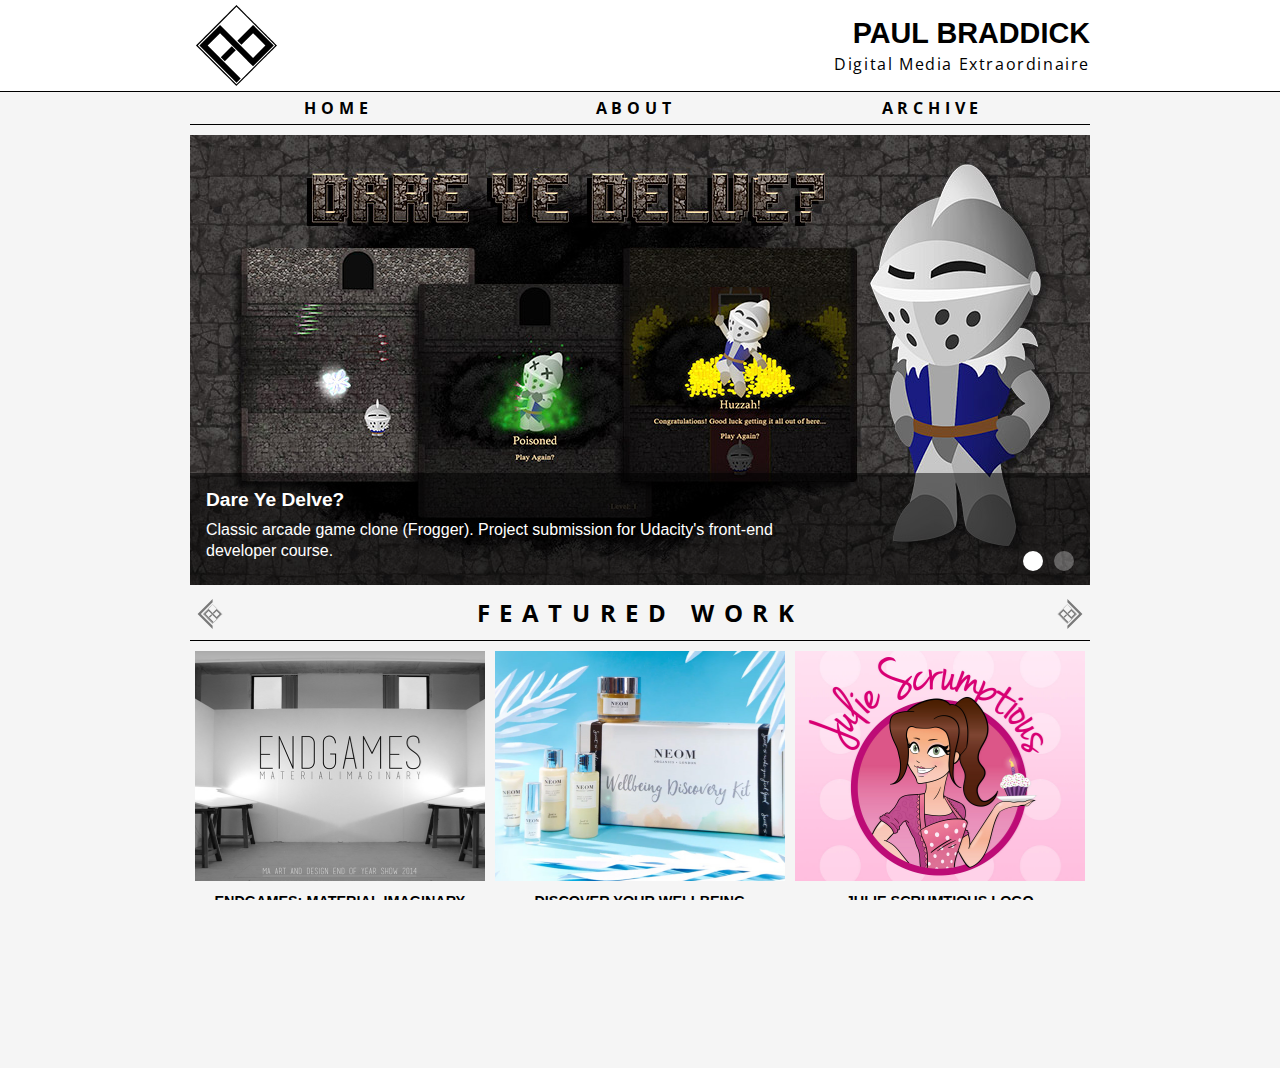
==== index.html @ c7422e77 "Initial commit" ====
<!DOCTYPE html>
<html lang="en">
	<head>
		<meta charset="UTF-8">
		<title>Paul Braddick</title>
		<meta name="viewport" content="width=device-width, initial-scale=1.0">
		<link href="https://fonts.googleapis.com/css?family=Open+Sans+Condensed:300" rel="stylesheet">
		<link rel="stylesheet" href="css/homepageStyles.css">
	    <link rel="stylesheet" href="css/homepageResponsive.css">
	</head>
	<body>
		<div id="wrapper">

<!--
___________________________________________________
OVERLAY -->

			<div class="overlay">
				<div class="overlay-bkg"></div>
				<span class="cross"><strong>X</strong></span>
			</div>

<!--
___________________________________________________
HEADER -->

			<header class="header">
					<div class="header-inner">
						<a href="index.html"><img class="header-logo" src="img/pb_logo.svg" alt="home"></a>
						<a href="pages/about-me.html" alt="about me" class="name">
							<h1 class="header-title">
								PAUL BRADDICK
							</h1>
							<p class="header-desc">
								Digital Media Extraordinaire
							</p>	
						</a>
						<img class="burger-menu" src="img/burger.svg" alt="home">
					</div>
			</header>

<!--
___________________________________________________
MOBILE NAV -->

			<div class="nav-overlay">

				<div id="mob-nav" class="hide">
					<a href="index.html"><h4 class="mob-home">HOME</h4></a>
					<a href="pages/about-me.html"><h4 class="mob-about">ABOUT</h4></a>
					<a href="pages/archive.html"><h4 class="mob-archive">ARCHIVE</h4></a>
					<div class="hide-menu"><img class="up" src="img/up.svg"></div>
				</div>

				<div class="nav-bkg"></div>
			</div>

<!--
___________________________________________________
MAIN -->

			<main id="content">
				<section class="container">

	<!--
	___________________________________________________
	DESKTOP NAV -->

				<div id="nav">
					<a href="index.html" class="home"><h4>HOME</h4></a>
					<a href="pages/about-me.html" class="about"><h4>ABOUT</h4></a>
					<a href="pages/archive.html" class="archive"><h4>ARCHIVE</h4></a>
				</div>

	<!--
	___________________________________________________
	HERO -->
					<div class="hero">
						<a class="hero-link" href="#" target="_blank"></a>
						<div class="slides">
							<img src="img/circle.svg" alt="" class="slide1">
							<img src="img/circle.svg" alt="" class="slide2">
						</div>
						<article class="hero-desc">
							<h3>
								Dare Ye Delve?
							</h3>
							<p class="desc-text">
								Classic arcade game clone (Frogger). Project submission for Udacity's front-end developer course.
							</p>
						</article>
					</div>
	<!--
	___________________________________________________
	FEATURED WORK -->

					<div class="featured-work-title">
						<img class="left-arrow" src="img/left.svg" alt="pb">
						<h2>FEATURED WORK</h2>
						<img class="right-arrow" src="img/right.svg" alt="pb">
					</div>
						<section class="featured-work">

							<a href="pages/gallery-ENDGAMES.html" class="featured1 pos2">
								<div class="ft-img"></div>
								<div class="ft-desc">
									<h4>
										ENDGAMES: MATERIAL IMAGINARY
									</h4>	
									<p>
										Masters of Art and Design end of year show 2014
									</p>
								</div>
							</a>

							<a href="#" class="featured2 pos3">
								<div class="ft-img"></div>
								<div class="ft-desc">
									<h4>
										DISCOVER YOUR WELLBEING
									</h4>	
									<p>
										Animated ad campaign for Neom Organics London
									</p>
								</div>
							</a>

							<a href="#" class="featured3 pos4">
								<div class="ft-img"></div>
								<div class="ft-desc">
									<h4>
										JULIE SCRUMTIOUS LOGO
									</h4>	
									<p>
										Freelance branding for a local baking business
									</p>
								</div>
							</a>

							<a href="pages/gallery-EMAIL-DESIGNS.html" class="featured4 pos5">
								<div class="ft-img"></div>
								<div class="ft-desc">
									<h4>
										GALLERY: EMAIL DESIGNS
									</h4>	
									<p>
										Collection of marketing email designs for Neom Organics
									</p>
								</div>
							</a>

							<a href="#" class="featured5 pos1">
								<div class="ft-img"></div>
								<div class="ft-desc">
									<h4>
										ALL NEW ENERGY BURST
									</h4>	
									<p>
										Ad for the Neom Organics Energy Burst eau de parfum
									</p>
								</div>
							</a>

						</section>
	<!--
	___________________________________________________
	-->

				</section>
			</main>
		</div>

<!--
___________________________________________________
FOOTER -->

		<footer id="footer">	
			<p>
				Contact: <a href="mailto:paulbraddick@hotmail.com">paulbraddick@hotmail.com</a>
			</p>
		</footer>

<!--
___________________________________________________
-->
	<script src="js/homepage.js"></script>

	</body>
</html>
---- css/homepageStyles.css ----
* {
	margin: 0;
	padding: 0;
}

body, html {
	height: 100%;
	overflow-x: hidden;
}

body {
	font-family: sans-serif;
	background-color: #f5f5f5;
}

a {
	color: #fff;
	text-decoration: none;
}

#wrapper {
	min-height: 100%;
	overflow: hidden;
}

/*
 *
 OVERLAY 
 _____________________________________________________
 * 
 */

.overlay {
	visibility: hidden;
	opacity: 0;
	z-index: 11;
	position: fixed;
	width: 100%;
	height: 100%;
	transition: all 0.5s ease;
}

.overlay-bkg {
	position: fixed;
	width: 100%;
	height: 100%;
	background: rgba(0, 0, 0, 0.6);
}

.popup-video {
	position: absolute;
	top: 0;
	bottom: 0;
	left: 0;
	right: 0;
	margin: auto;
	max-width: 100%;
	border-radius: 10px;
	max-height: 80%;
	box-sizing: border-box;
	background-color: black;
	border: 0.5em solid white;
	transition: all 0.5s ease;
}

.popup-img img {
	position: absolute;
	top: 0;
	bottom: 0;
	left: 0;
	right: 0;
	margin: auto;
	max-width: 100%;
	border-radius: 10px;
	max-height: 100%;
	box-sizing: border-box;
	border: 0.5em solid white;
	background-color: white;
}

.cross {
	z-index: 1;
	position: absolute;
	top: 2%;
	right: 2%;
	color: #fff;
	opacity: 0.5;
	font-size: 2em;
	cursor: pointer;
	transition: all 0.3s ease;
}

.cross:hover {
	opacity: 1;
}

/*
 *
 HEADER
 _____________________________________________________
 * 
 */

.header {
	z-index: 10;
	width: 100%;
	min-height: 50px;
	background-color: white;
	border-bottom: 1px solid black;
}

.header a {
	color: #000;
}

.header-inner {
	width: 100%;
	margin-left: auto;
	margin-right: auto;
	text-align: right;
	overflow: hidden;
	transition: all 0.3s ease;
}

.header-logo {
	float: left;
	flex: 1;
	margin-top: 0.3em;
	margin-left: 0.4em;
	vertical-align: top;
	height: 50px;
	width: 50px;
	transition: all 0.3s ease;
}

.burger-menu {
	float: right;
	flex: 3;
	margin-top: 13px;
	margin-right: 12px;
	margin-left: 7px;
	vertical-align: top;
	height: 32px;
	width: 32px;
	cursor: pointer;
	transition: all 0.5s ease;
}

.name {
	display: inline-block;
}

.header-title {
	font-size: 1.3em;
	padding-top: 0.4em;
	padding-right: 0.3em;
	text-align: right;
	flex: 2;
	transition: all 0.3s ease;
}

.header-desc {
	font-family: "open sans condensed";
	letter-spacing: 0.1em;
	font-size: 0.7em;
	padding-top: 0.2em;
	padding-bottom: 0.9em;
	padding-right: 0.6em;
	text-align: right;
	transition: all 0.3s ease;
}

/*
 *
 NAVIGATION 
 _____________________________________________________
 * 
 */

.nav-overlay {
	z-index: 5;
	visibility: hidden;
	position: fixed;
	width: 100%;
	height: 100%;
	overflow: hidden;
}

.nav-bkg {
	opacity: 0;
	width: 100%;
	height: 100%;
	background: rgba(0, 0, 0, 0.6);
	transition: all 0.5s ease;
}

#nav {
	display: flex;
	flex-wrap: wrap;
	font-family: "open sans condensed";
	text-align: center;
	width: 100%;
	border-bottom: 1px solid black;
	margin-top: -32px;
	transition: all 1s ease;
}

.home,
.about,
.archive {
	width: 33%;
	color: #000;
	font-size: 0.8em;
	letter-spacing: 0.3em;
	padding-top: 0.3em;
	padding-bottom: 0.3em;
	transition: all 1s ease;
}

#mob-nav {
	z-index: 10;
	position: absolute;
	top: 0px;
	font-family: "open sans condensed";
	text-align: center;
	width: 100%;
	transition: all 1s ease;
}

.mob-home,
.mob-about,
.mob-archive {
	color: #000;
	border-bottom: 1px solid black;
	box-sizing: border-box;
	letter-spacing: 0.3em;
	padding-top: 0.5em;
	background-color: #f5f5f5;
	height: 40px;
}

.hide-menu {
	height: 40px;
	border-bottom: 1px solid black;
	box-sizing: border-box;
	background-color: white;
}

.up {
	padding-top: 0.4em;
	width: 25px;
	height: 25px;
	cursor: pointer;
}

.hide {
	transform: translateY(-100%);
}

/*
 *
 MAIN 
 _____________________________________________________
 * 
 */

 #content {
 	background-color: #f5f5f5;
 	min-height: 100%;
 	padding-bottom: 87px;
 }

.container {
	opacity: 0;
	position: relative;
	transform: translateY(20px);
	overflow: hidden;
	transition: all 0.5s ease;
}

.hero {
	position: relative;
	background-size: cover;
	background-position: 50% 0px;
	width: 100%;
	height: 320px;
	background-color: black;
	overflow: hidden;
	transition: all 1s ease;
}

.hero article {
	box-sizing: border-box;
	color: #fff;
	background-color: #000;
	background-color: rgba(0, 0, 0, 0.5);
	position: absolute;
	bottom: 0;
	height: 35%;
	width: 100%;
	padding: 0.7em;
	transition: all 0.5s ease;
}

.hero h3 {
	font-size: 1em;
	padding-bottom: 0.3em;
}

.hero-img {
	margin-bottom: 0;
	width: 100%;
}

.desc-text {
	font-size: 0.9em;
	max-width: 600px;
	line-height: 1.3em;
}

.hero-link {
	position: fixed;
	width: 100%;
	height: 320px;
	transition: all 0.5s ease;
}

.slides {
	z-index: 4;
	position: absolute;
	bottom: 0.6em;
	right: 1em;
}

.slide1,
.slide2 {
	opacity: 0.3;
	margin-left: 0.4em;
	width: 20px;
	height: 20px;
	cursor: pointer;
	transition: all 0.5s ease;
}

.featured-work {
	overflow: hidden;
	width: 100%;
	max-width: 900px;
	border-top: 1px solid black;
	height: 100%;
	transition: all 1s ease;
}

.featured-work a {
	color: black;
}

.featured-work-title {
	position: relative;
	width: 100%;
	padding: 0.7em;
	text-align: center;
	transition: all 1s ease;
}

.featured-work-title h2 {
	font-family: "open sans condensed";
	font-size: 1.2em;
	letter-spacing: 0.4em;
	transition: all 1s ease;
}

.left-arrow {
	visibility: hidden;
	opacity: 0.5;
	position: absolute;
	top: 20%;
	bottom: 0;
	left: 0;
	height: 30px;
	width: 30px;
	cursor: pointer;
	transform: translateX(5px);
	transition: all 0.3s ease;
}

.right-arrow {
	visibility: hidden;
	opacity: 0.5;
	position: absolute;
	top: 20%;
	bottom: 0;
	right: 0;
	height: 30px;
	width: 30px;
	cursor: pointer;
	transform: translateX(-5px);
	transition: all 0.3s ease;
}

.left-arrow:hover,
.right-arrow:hover {
	opacity: 1;
	transform: translateX(0px);
}

.featured1 .ft-img {
	background-image: url("../img/ft_1.jpg");
}

.featured2 .ft-img {
	background-image: url("../img/ft_2.jpg");
}

.featured3 .ft-img {
	background-image: url("../img/ft_3.jpg");
}

.featured4 .ft-img {
	background-image: url("../img/ft_4.jpg");
}

.featured5 .ft-img {
	background-image: url("../img/ft_5.jpg");
}

.ft-img {
	position: relative;
	height: 80%;
	background-size: cover;
	background-position: 50% 50%;
	transition: all 0.5s ease;
}

.ft-img:hover {
	transform: scale(0.97);
}

.featured1,
.featured2,
.featured3,
.featured4,
.featured5 {
	width: 100%;
	height: 350px;
	transition: all 0.5s ease;
}

.ft-desc {
	font-size: 0.8em;
	padding: 0.5em;
	text-align: center;
	margin-left: 5px;
	margin-right: 5px;
	transition: all 0.3s ease;
}

.ft-desc p {
	line-height: 1.5em;
}

.ft-desc h4 {
	padding: 0.3em;
}

.pos1 {
	opacity: 0;
	left: -33.33%;
}

.pos2 {
	left: 0%;
}

.pos3 {
	left: 33.33%;
}

.pos4 {
	left: 66.66%;
}

.pos5 {
	opacity: 0;
	left: 99.99%;
}

/*
 *
 FOOTER 
 _____________________________________________________
 * 
 */

#footer {
	position: relative;
	height: 87px;
	width: 100%;
	background-color: #fff;
	border-top: 1px solid black;
	text-align: center;
	font-family: "open sans condensed";
	letter-spacing: 0.3em;
	margin-top: -87px;
	clear: both;
	box-sizing: border-box;
	transition: all 1s ease;
}

#footer a {
	color: #000;
}

#footer p {
	margin-top: 2em;
	transition: all 1s ease;
}
---- css/homepageResponsive.css ----
.container {
	display: flex;
	flex-wrap: wrap;
}

.featured-work {
	display: flex;
	flex-wrap: wrap;
	flex-direction: row;
}

@media screen and (min-width: 481px) {
	.burger-menu {
		margin-right: -50px;
	}

	#nav {
		margin-top: 0;
	}

	.hero article {
		height: 25%;
	}

	.popup-video {
		max-width: 85%;
	}

	.footer p {
		margin: 1em;
	}
}

@media screen and (min-width: 641px) {
	.featured-work {
		padding-top: 10px;
		height: 330px;
	}

	.featured1,
	.featured2,
	.featured3,
	.featured4,
	.featured5 {
		position: absolute;
		width: 33.3%;
	}
	
	.ft-img {
		margin-left: 5px;
		margin-right: 5px;
		height: 230px;
	}
	
	.ft-desc {
		font-size: 0.9em;
		transition: all 0.3s ease;
	}

	.left-arrow {
		visibility: visible;
	}

	.right-arrow {
		visibility: visible;
	}
}

@media screen and (min-width: 767px) {
	.hero {
		margin-top: 10px;
		height: 450px;
	}

	.hero-link {
		height: 450px;
	}

	.hero article {
		height: 25%;
		padding: 1em;
	}

	.hero h3 {
		font-size: 1.2em;
		padding-bottom: 0.5em;
	}

	.desc-text {
		font-size: 1em;
	}

	.featured-work-title h2 {
		font-size: 1.5em;
	}

	.left-arrow {
		top: 25%;
	}

	.right-arrow {
		top: 25%;
	}
}

@media screen and (min-width: 900px) {
	.home,
	.about,
	.archive {
		font-size: 1em;
	}
	
	.container {
		width: 900px;
		margin-right: auto;
		margin-left: auto;
	}

	.header-inner {
		width: 900px;
		margin-right: auto;
		margin-left: auto;
	}

	.header-logo {
		height: 81px;
		width: 81px;
	}

	.header-title {
		padding-top: 0.6em;
		font-size: 1.8em;
		transition: all 0.3s ease;
		padding-right: 0em;
	}

	.header-desc {
		padding-bottom: 1em;
		font-size: 1em;
		transition: all 0.3s ease;
		padding-right: 0em;
	}
}

@media screen and (orientation: landscape) {
	.popup-video {
		max-height: 100%;
	}
}
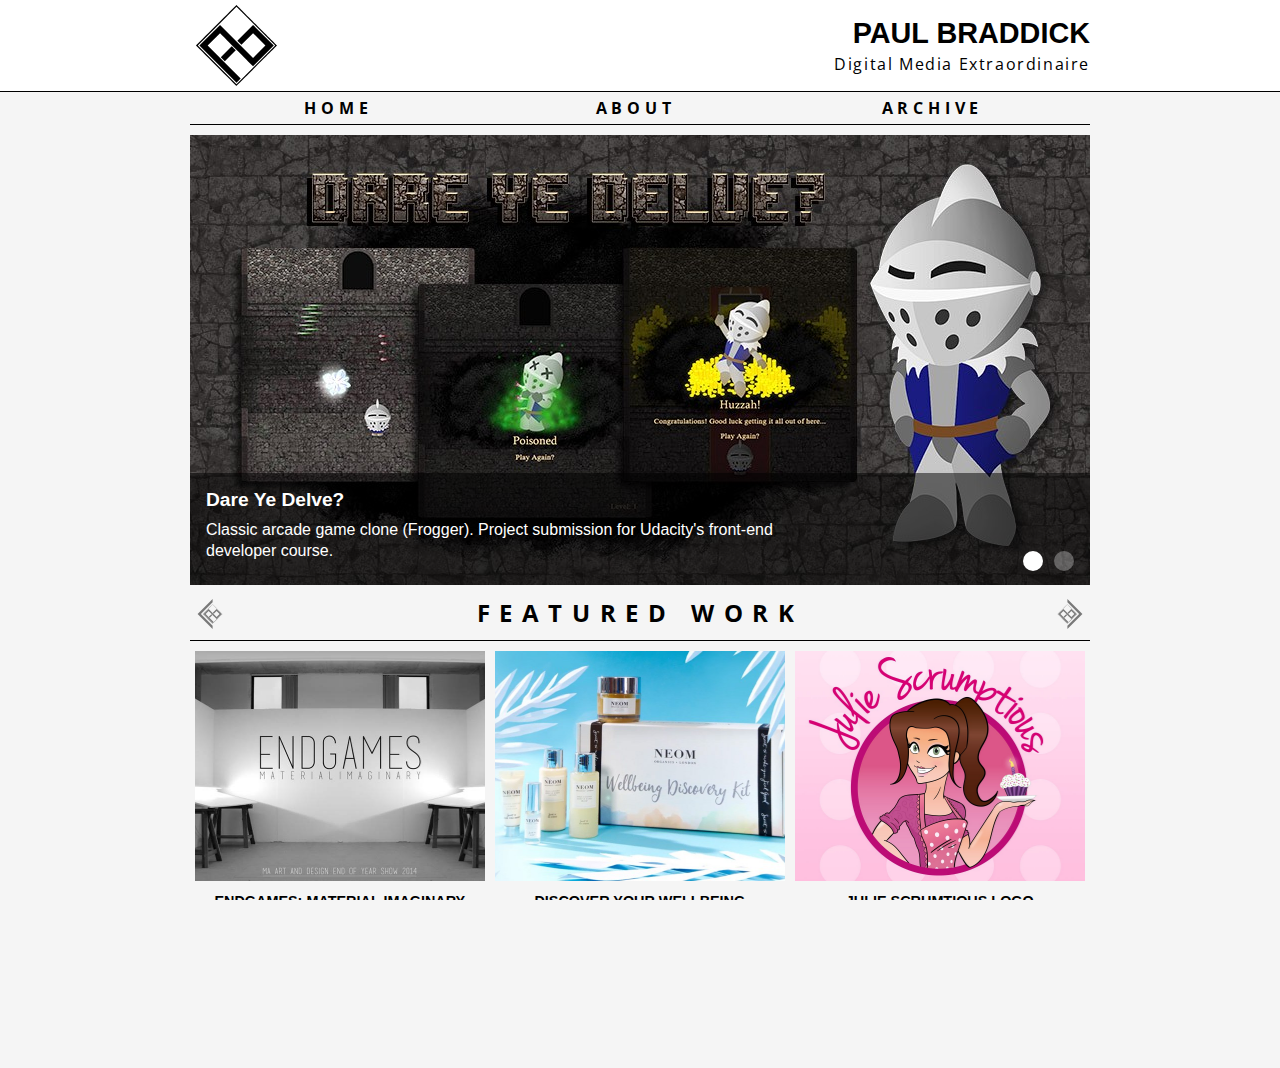
==== commit 957bb744: "Added async to homepage stylesheets to eliminate render blocking" ====
--- a/index.html
+++ b/index.html
@@ -5,8 +5,9 @@
 		<title>Paul Braddick</title>
 		<meta name="viewport" content="width=device-width, initial-scale=1.0">
 		<link href="https://fonts.googleapis.com/css?family=Open+Sans+Condensed:300" rel="stylesheet">
-		<link rel="stylesheet" href="css/homepageStyles.css">
-	    <link rel="stylesheet" href="css/homepageResponsive.css">
+		<link rel="icon" type="image/png" href="favicon-96x96.png" sizes="96x96">
+		<link rel="stylesheet" href="css/homepageStyles.css" media="none" onload="if(media!='all')media='all'">
+	    <link rel="stylesheet" href="css/homepageResponsive.css" media="none" onload="if(media!='all')media='all'">
 	</head>
 	<body>
 		<div id="wrapper">
@@ -26,8 +27,8 @@
 
 			<header class="header">
 					<div class="header-inner">
-						<a href="index.html"><img class="header-logo" src="img/pb_logo.svg" alt="home"></a>
-						<a href="pages/about-me.html" alt="about me" class="name">
+						<a href="/"><img class="header-logo" src="img/pb_logo.svg" alt="home"></a>
+						<a href="pages/about-me" alt="about me" class="name">
 							<h1 class="header-title">
 								PAUL BRADDICK
 							</h1>
@@ -46,9 +47,9 @@
 			<div class="nav-overlay">
 
 				<div id="mob-nav" class="hide">
-					<a href="index.html"><h4 class="mob-home">HOME</h4></a>
-					<a href="pages/about-me.html"><h4 class="mob-about">ABOUT</h4></a>
-					<a href="pages/archive.html"><h4 class="mob-archive">ARCHIVE</h4></a>
+					<a href="/"><h4 class="mob-home">HOME</h4></a>
+					<a href="pages/about-me"><h4 class="mob-about">ABOUT</h4></a>
+					<a href="pages/archive"><h4 class="mob-archive">ARCHIVE</h4></a>
 					<div class="hide-menu"><img class="up" src="img/up.svg"></div>
 				</div>
 
@@ -67,9 +68,9 @@
 	DESKTOP NAV -->
 
 				<div id="nav">
-					<a href="index.html" class="home"><h4>HOME</h4></a>
-					<a href="pages/about-me.html" class="about"><h4>ABOUT</h4></a>
-					<a href="pages/archive.html" class="archive"><h4>ARCHIVE</h4></a>
+					<a href="/" class="home"><h4>HOME</h4></a>
+					<a href="pages/about-me" class="about"><h4>ABOUT</h4></a>
+					<a href="pages/archive" class="archive"><h4>ARCHIVE</h4></a>
 				</div>
 
 	<!--
@@ -101,7 +102,7 @@
 					</div>
 						<section class="featured-work">
 
-							<a href="pages/gallery-ENDGAMES.html" class="featured1 pos2">
+							<a href="pages/gallery-ENDGAMES" class="featured1 pos2">
 								<div class="ft-img"></div>
 								<div class="ft-desc">
 									<h4>
@@ -137,7 +138,7 @@
 								</div>
 							</a>
 
-							<a href="pages/gallery-EMAIL-DESIGNS.html" class="featured4 pos5">
+							<a href="pages/gallery-EMAIL-DESIGNS" class="featured4 pos5">
 								<div class="ft-img"></div>
 								<div class="ft-desc">
 									<h4>
--- a/css/homepageStyles.css
+++ b/css/homepageStyles.css
@@ -224,7 +224,7 @@
 	font-family: "open sans condensed";
 	text-align: center;
 	width: 100%;
-	transition: all 1s ease;
+	transition: all 0.5s ease;
 }
 
 .mob-home,
